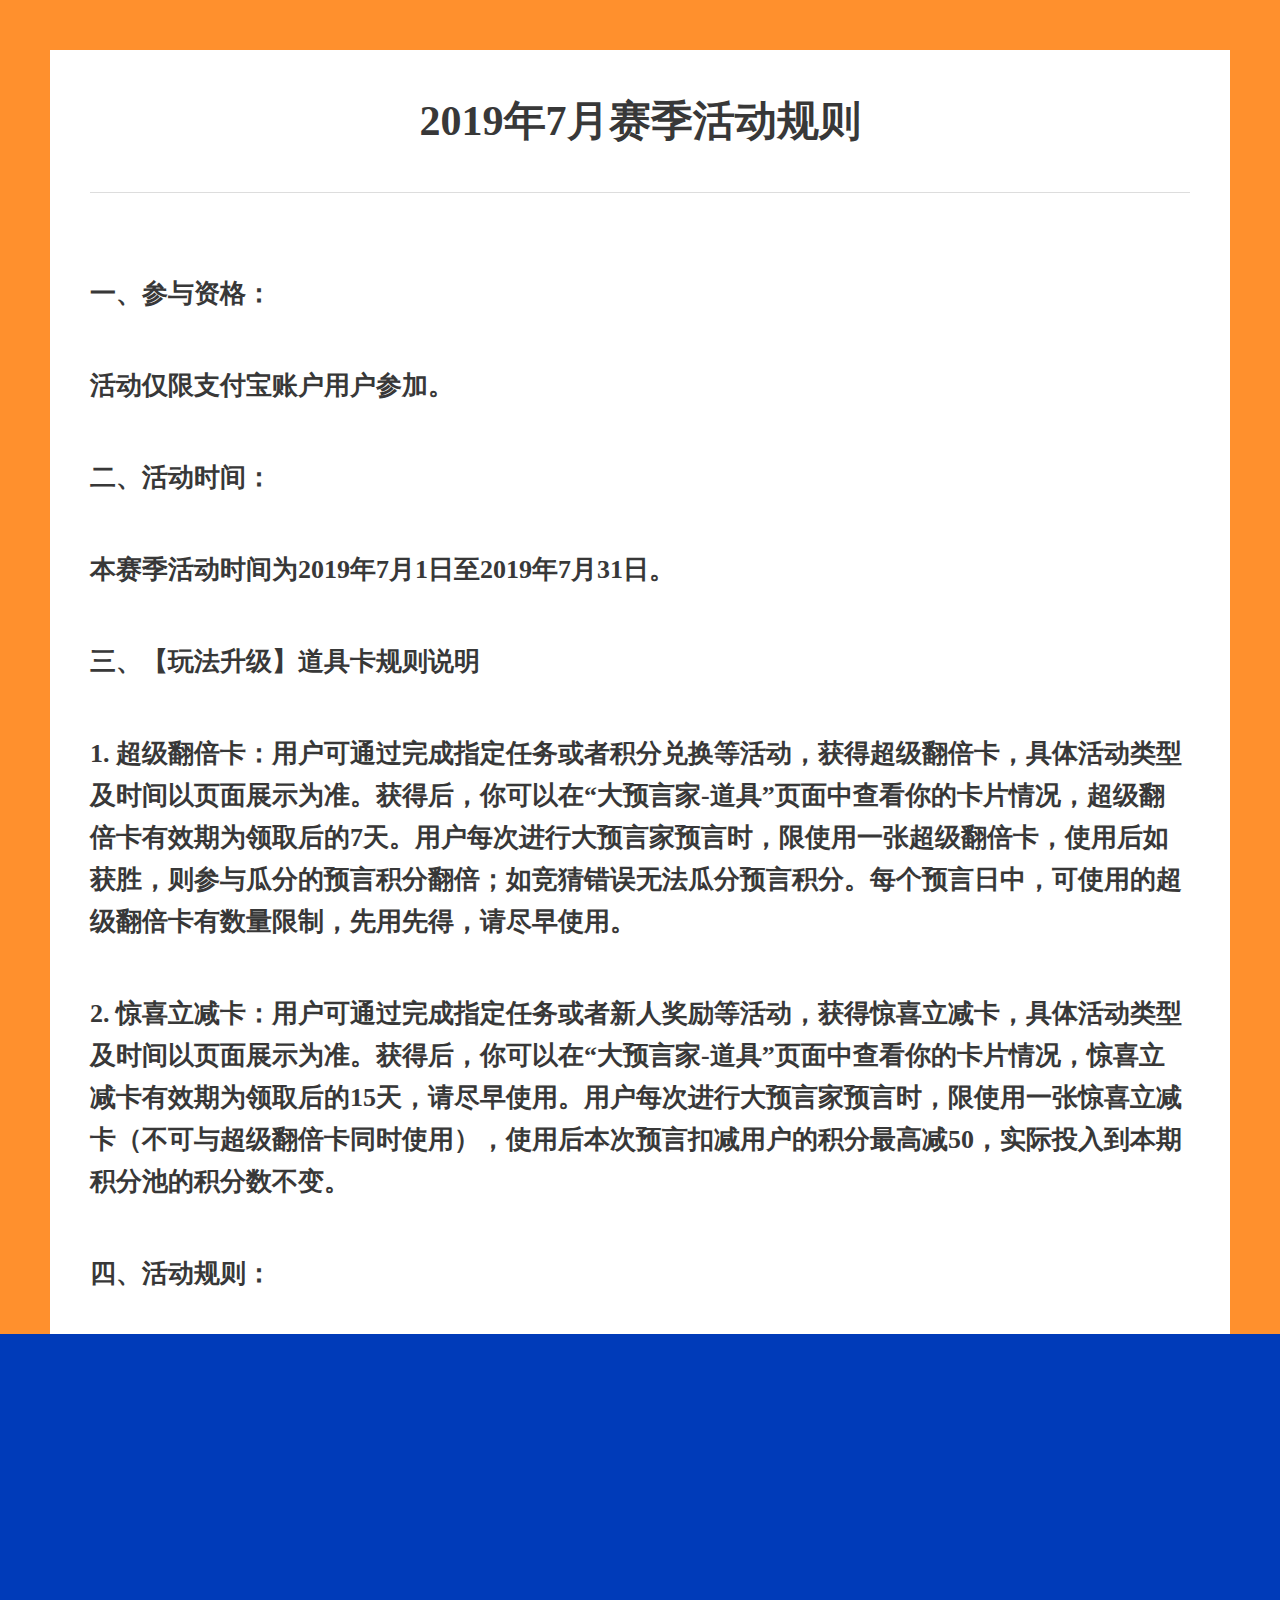
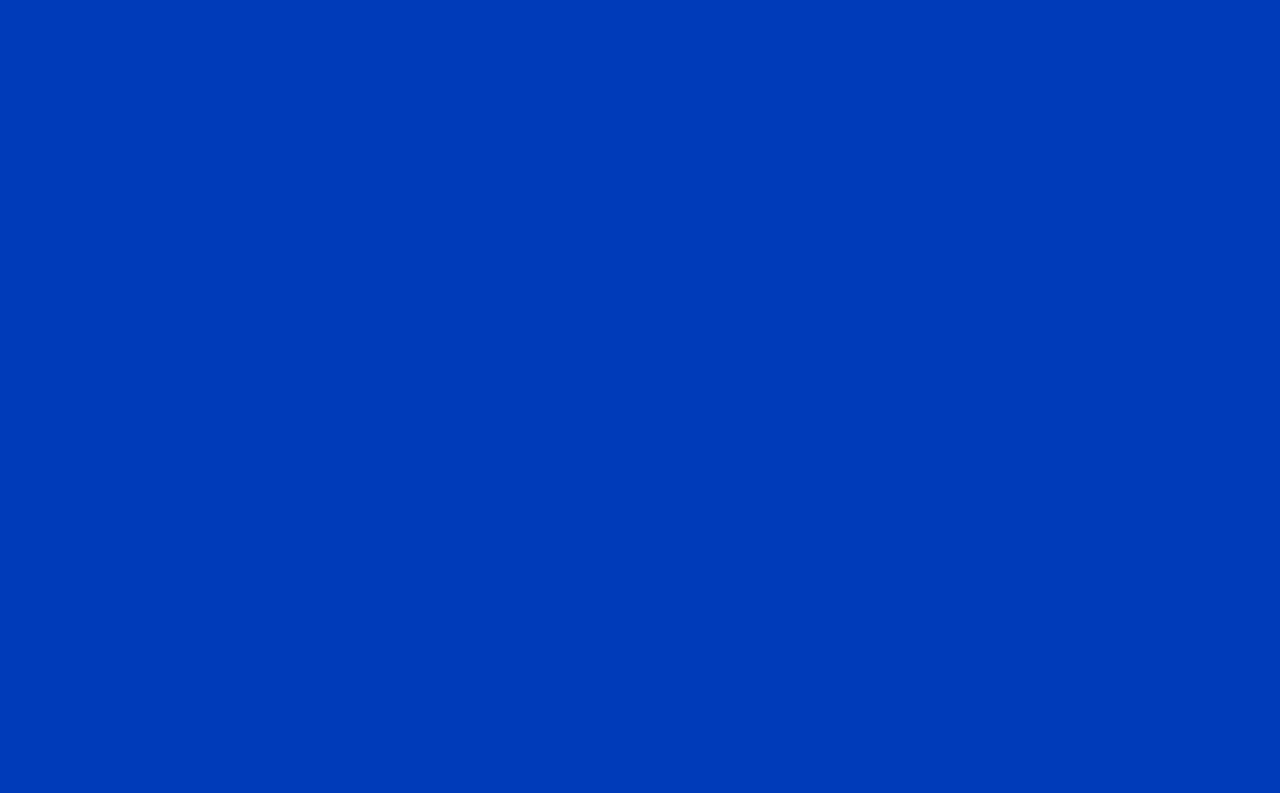
==== rules.html @ 0d9b45c0 "no message" ====
<!DOCTYPE html>
<html lang="en">
<head>
  <meta charset="UTF-8">
  <meta name="viewport"
    content="width=device-width,initial-scale=1.0,minimum-scale=1.0,maximum-scale=1.0,user-scalable=no,viewport-fit=cover">
  <meta http-equiv="X-UA-Compatible" content="ie=edge">
  <title>规则</title>
  <link rel="stylesheet" href="./css/index.css">
  <script src="./js/jquery-1.11.3.min.js"></script>
  <script src="./js/rem.js"></script>
</head>
<body class="page-rules">
  <div class="rules-container">
    <div class="container">
      <h3>2019年7月赛季活动规则</h3>
      <p>一、参与资格：</p>
      <p>活动仅限支付宝账户用户参加。</p>
      <p>二、活动时间：</p>
      <p>本赛季活动时间为2019年7月1日至2019年7月31日。</p>
      <p>三、【玩法升级】道具卡规则说明</p>
      <p>1. 超级翻倍卡：用户可通过完成指定任务或者积分兑换等活动，获得超级翻倍卡，具体活动类型及时间以页面展示为准。获得后，你可以在“大预言家-道具”页面中查看你的卡片情况，超级翻倍卡有效期为领取后的7天。用户每次进行大预言家预言时，限使用一张超级翻倍卡，使用后如获胜，则参与瓜分的预言积分翻倍；如竞猜错误无法瓜分预言积分。每个预言日中，可使用的超级翻倍卡有数量限制，先用先得，请尽早使用。</p>
      <p>2. 惊喜立减卡：用户可通过完成指定任务或者新人奖励等活动，获得惊喜立减卡，具体活动类型及时间以页面展示为准。获得后，你可以在“大预言家-道具”页面中查看你的卡片情况，惊喜立减卡有效期为领取后的15天，请尽早使用。用户每次进行大预言家预言时，限使用一张惊喜立减卡（不可与超级翻倍卡同时使用），使用后本次预言扣减用户的积分最高减50，实际投入到本期积分池的积分数不变。</p>
      <p>四、活动规则：</p>
      <p>1. 参与规则：活动期间，T日大盘涨跌的预言时间为T-1日15:15至T日13:00，T日15:15后至T+1日13:00前预言T+1日大盘涨跌，以此类推（T为交易日，周末及国家法定节假日不开盘）。用户可在【财富】-【股票】-【猜涨跌】使用支付宝积分参加对交易日的上证指数涨跌的预言。每次预言最低使用20支付宝积分，最高使用200支付宝积分，每天做出预言后不可修改，积分使用后无法退还。</p>  
      <p>2. 开奖规则：在当前交易日收盘后的15:15左右，预言结果揭晓。若预言成功，则按参与积分在所预言方的积分池的比例，瓜分当日所有预言积分，同时，获得预言家评星2星，连胜额外再得1星。若预言失败，则无积分和预言家评星获得。所获积分一般在当日预言结果揭晓后24小时内到账。单日单一用户可获得最高支付宝积分不超过5000分。</p>
      <p>3. 兑换奖励：在交易日当日公布结果后的15:15起到当日24:00点前(T日15:15-24:00)，预言正确的用户可选择领取瓜分的积分或者兑换成随机的支付宝权益红包奖励。选择后不可更改，奖励将在24小时内发放到账。若选择积分，则可去支付宝会员预言记录查询；若选择兑换为支付宝权益红包，则可去支付宝-卡包查询到账情况，余额宝体验金、定期体验金、实盘体验金限定同一用户仅可各兑换一份，同一身份证号、手机号、设备的用户均被视为同一用户。如本交易日24点前未选择领取的用户，将在第二个自然日0点起默认收到瓜分获胜的积分，积分在该自然日的24点前到账。每个交易日对应的红包权益总量数量有限，先到先得。</p>
      <p class="red">3) 参与本活动所获得的支付宝积分，将不计算进支付宝会员等级升级中，但可以在支付宝会员频道中兑换权益。</p>
      <p>4）大盘不涨不跌视为上涨。</p>
    </div>
  </div>
</body>
</html>
---- css/index.css ----
*,article,aside,audio,body,canvas,caption,dd,div,dl,dt,fieldset,figure,footer,form,h1,h2,h3,h4,h5,h6,header,html,input,label,legend,li,mark,menu,nav,ol,p,section,table,tbody,td,textarea,tfoot,th,thead,time,tr,ul,video{margin:0;padding:0}body,html{width:100%;-webkit-tap-highlight-color:rgba(0,0,0,0)}html{-webkit-text-size-adjust:100%;-ms-text-size-adjust:100%;-webkit-overflow-scrolling:touch;-ms-overflow-style:scrollbar}h1,h2,h3,h4,h5,h6{font-size:100%;font-weight:400}article,aside,blockquote,dialog,figcaption,figure,footer,header,hgroup,nav,section{display:block}ol,ul{list-style:none}.clearfix{zoom:1}.clearfix:after,.clearfix:before{visibility:hidden;height:0;line-height:0;content:'';display:table}.clearfix:after{clear:both}a{text-decoration:none}body,html{font-family:Microsoft YaHei \5FAE\8F6F\96C5\9ED1;background-color:#003bb9;color:#fff;width:100%;height:100%;min-height:13.34rem;overflow-x:hidden;overflow-y:scroll;background:url(../img/bg.jpg) no-repeat top center #003bb9;-webkit-background-size:contain;background-size:contain}.html,body{-webkit-box-sizing:border-box;-moz-box-sizing:border-box;box-sizing:border-box}.module-one{position:relative;margin-top:1rem;color:#fff;text-align:center}.module-one h4{font-size:.34rem;font-weight:700}.module-one h3{font-size:.44rem;font-weight:700}.module-one h3 span{padding-left:.1rem}.module-one h3 span i{font-style:normal;color:#fedf22}.module-one .rule-a{position:absolute;top:.6rem;right:0;display:block;font-size:.18rem;width:1.5rem;height:.4rem;background-color:#1f69de;color:#fff;line-height:.4rem;text-align:center;-webkit-border-top-left-radius:.4rem;border-top-left-radius:.4rem;-webkit-border-bottom-left-radius:.4rem;border-bottom-left-radius:.4rem;cursor:pointer}.module-two{margin-top:.8rem}.module-two h4{font-size:.29rem;color:#fff;text-align:center}.module-two h4 span{padding-left:.2rem;letter-spacing:.2rem;color:#ffda00;font-weight:600;text-align:center}.module-ads{margin-top:1rem;padding:0 .2rem}.module-ads img{width:100%;height:auto;-webkit-border-radius:.06rem;border-radius:.06rem}.module-three{margin-top:.3rem;height:2rem;padding:0 .2rem}.module-three .three-top{margin-bottom:.2rem;font-size:.2rem;color:#80bcfa;text-align:center}.module-three .three-top p{line-height:.38rem}.module-three .three-content{width:auto;height:inherit;padding:.3rem .15rem;-webkit-border-radius:.1rem;border-radius:.1rem;background-color:#0246c1}.module-three .three-content .mark{margin-bottom:.22rem;font-size:.2rem;color:#fff}.module-three .three-content .mark .mark-desc{padding-left:.2rem;color:#50a84c;font-weight:bolder}.module-three .three-content .progress{position:relative;margin-bottom:.17rem;width:auto;height:.36rem;border:.05rem solid #00328e;-webkit-border-radius:.36rem;border-radius:.36rem;background-color:#50a84c;color:#fff;font-size:.16rem;line-height:.36rem;text-align:right;padding-right:.17rem}.module-three .three-content .progress .percent{position:absolute;display:block;top:0;left:0;width:70%;background-color:#e04541;text-align:left;-webkit-border-radius:.26rem;border-radius:.26rem;padding-left:.12rem}.module-three .three-content .btns-box{position:relative;height:1.05rem;display:-webkit-box;display:-webkit-flex;display:-moz-box;display:-ms-flexbox;display:flex}.module-three .three-content .btns-box>div{display:inline-block;width:45%;height:inherit;line-height:1.05rem;-webkit-border-radius:.2rem;border-radius:.2rem;text-align:center;font-size:.4rem;cursor:pointer}.module-three .three-content .btns-box div+div{margin-left:9%}.module-three .three-content .btns-box .up{background-color:#e04541}.module-three .three-content .btns-box .down{background-color:#50a84c}.module-three .three-content .prodict-dom{margin-top:.4rem;text-align:center;color:#fff}.module-three .three-content .prodict-dom h4{margin-bottom:.13rem;font-size:.36rem;line-height:1em}.module-three .three-content .prodict-dom p{font-size:.18rem;line-height:1em}.module-three .three-bottom{margin-top:.2rem;color:#5694ff;font-size:.2rem;line-height:.38rem;text-align:center}.module-three .three-bottom span{padding-left:.1rem;color:#79aafe;font-weight:600}.dialog-wrap{position:fixed;display:none;top:0;left:0;height:100%;width:100%;background-color:rgba(0,0,0,.6);z-index:9}.dialog-wrap .main-content{position:absolute;display:block;top:4.07rem;left:50%;margin-left:-2.9rem;width:5.8rem;height:7.17rem;-webkit-border-radius:.16rem;border-radius:.16rem;background-color:#fff;z-index:10}.dialog-wrap .main-content span.close{position:absolute;top:.1rem;right:.1rem;width:.38rem;height:.32rem;background:url(../img/close.png) no-repeat center center;-webkit-background-size:contain;background-size:contain;cursor:pointer}.dialog-wrap .main-content .content-top{width:auto;height:4.34rem;padding:0 .4rem;-webkit-border-top-left-radius:.16rem;border-top-left-radius:.16rem;-webkit-border-top-right-radius:.16rem;border-top-right-radius:.16rem;background:-webkit-gradient(linear,left bottom,left top,from(#0f4ccd),to(#4983fe));background:-webkit-linear-gradient(bottom,#0f4ccd,#4983fe);background:-moz-linear-gradient(bottom,#0f4ccd,#4983fe);background:-o-linear-gradient(bottom,#0f4ccd,#4983fe);background:linear-gradient(to top,#0f4ccd,#4983fe)}.dialog-wrap .main-content .content-top .look{position:absolute;display:block;top:-.53rem;left:50%;margin-left:-.53rem;width:1.06rem;height:1.06rem;background:url(../img/icon-up.png) no-repeat center center;-webkit-background-size:cover;background-size:cover;cursor:pointer}.dialog-wrap .main-content .content-top .look-down{background-image:url(../img/icon-down.png)}.dialog-wrap .main-content .content-top h5{padding-top:.76rem;font-size:.16rem;text-align:center;font-weight:700}.dialog-wrap .main-content .content-top p{padding-top:.16rem;font-size:.16rem;text-align:center}.dialog-wrap .main-content .content-top p span{padding-left:.1rem}.dialog-wrap .main-content .content-top .line{margin-top:.22rem;height:1px;width:100%;background-color:#5082ec}.dialog-wrap .main-content .content-top .prodict{margin:.22rem 0 .13rem;font-size:.18rem;text-align:left;color:#71a7fb}.dialog-wrap .main-content .content-top .bet-ul{height:.5rem;display:-webkit-box;display:-webkit-flex;display:-moz-box;display:-ms-flexbox;display:flex}.dialog-wrap .main-content .content-top .bet-ul li{display:inline-block;width:23%;height:.5rem;line-height:.5rem;font-size:.18rem;font-weight:bolder;text-align:center;background-color:transparent;-webkit-border-radius:.02rem;border-radius:.02rem;border:.01rem solid #5d8ae9;cursor:pointer}.dialog-wrap .main-content .content-top .bet-ul li+li{margin-left:.16rem}.dialog-wrap .main-content .content-top .bet-ul .current{color:#2864e2;background-color:#fff}.dialog-wrap .main-content .content-top .prodict-result{margin-top:.25rem;font-size:.16rem;text-align:left;color:#fff;line-height:.28rem}.dialog-wrap .main-content .content-top .prodict-result span{color:#ffda39}.dialog-wrap .main-content .content-down{text-align:center}.dialog-wrap .main-content .content-down .down-btn{display:inline-block;width:85%;height:.93rem;text-align:center;background:-webkit-gradient(linear,left top,right top,from(#1189e1),to(#37a6f7));background:-webkit-linear-gradient(left,#1189e1,#37a6f7);background:-moz-linear-gradient(left,#1189e1,#37a6f7);background:-o-linear-gradient(left,#1189e1,#37a6f7);background:linear-gradient(to right,#1189e1,#37a6f7);-webkit-border-radius:.1rem;border-radius:.1rem}.dialog-wrap .main-content .content-down .down-btn h5{margin:.17rem 0 .1rem;font-size:.3rem;text-align:center;font-weight:bolder;line-height:.3rem}.dialog-wrap .main-content .content-down .down-btn p{margin:0;color:#fff;font-size:.16rem}.dialog-wrap .main-content .content-down p{margin-top:.26rem;padding:0 .4rem;font-size:.18rem;line-height:.28rem;color:#c3c3c3}.red{color:red!important}.up-color{color:#e04541!important}.down-color{color:#50a84c!important}.page-rules{position:relative;width:100%;padding:.5rem .5rem 1rem;height:100%;min-height:100%;background-image:none;background-color:#ff902d;overflow:scroll}.page-rules .rules-container{position:relative;width:100%;height:100%;background-color:#ff902d}.page-rules .rules-container .container{position:relative;padding:0 .4rem;color:#383838;background-color:#fff}.page-rules .rules-container .container h3{margin-bottom:.8rem;padding:.5rem;font-size:.42rem;text-align:center;font-weight:bolder;line-height:.42rem;border-bottom:1px solid #ddd}.page-rules .rules-container .container p{font-size:.26rem;line-height:.42rem;font-weight:600}.page-rules .rules-container .container p:last-of-type{padding-bottom:.5rem}.page-rules .rules-container .container p+p{margin-top:.5rem}.page-carousel{position:relative;width:100%;padding:.2rem;height:100%;min-height:100%;background-image:none;background-color:#fff;overflow:scroll}.page-carousel .carousel-box{width:auto;height:3.6rem}.page-carousel .carousel-box .swiper-wrapper{width:auto;height:inherit}.page-carousel .carousel-box .swiper-wrapper .swiper-slide{width:auto;height:inherit;cursor:pointer}.page-carousel .carousel-box .swiper-wrapper .swiper-slide img{width:inherit;height:inherit;-webkit-border-radius:.08rem;border-radius:.08rem}.page-carousel .module-palace{margin-top:.6rem}.page-carousel .module-palace h3{margin:.15rem 0;font-size:.4rem;color:#383838}.page-carousel .module-palace .app-box{width:100%;display:-webkit-box;display:-webkit-flex;display:-moz-box;display:-ms-flexbox;display:flex;-webkit-flex-wrap:wrap;-ms-flex-wrap:wrap;flex-wrap:wrap;text-align:center}.page-carousel .module-palace .app-box>a{margin-bottom:.3rem;width:23%;height:2.3rem;text-align:center;cursor:pointer;overflow:hidden}.page-carousel .module-palace .app-box>a:nth-of-type(4n+1){margin-left:0}.page-carousel .module-palace .app-box>a img{display:inline-block;width:1.5rem;height:1.5rem;-webkit-border-radius:.2rem;border-radius:.2rem;background-color:#999;vertical-align:middle}.page-carousel .module-palace .app-box>a h5{margin-top:.1rem;text-align:center;font-size:.26rem;line-height:.3rem;color:#383838;word-break:break-word}.page-carousel .module-palace .app-box a+a{margin-left:2.5%}
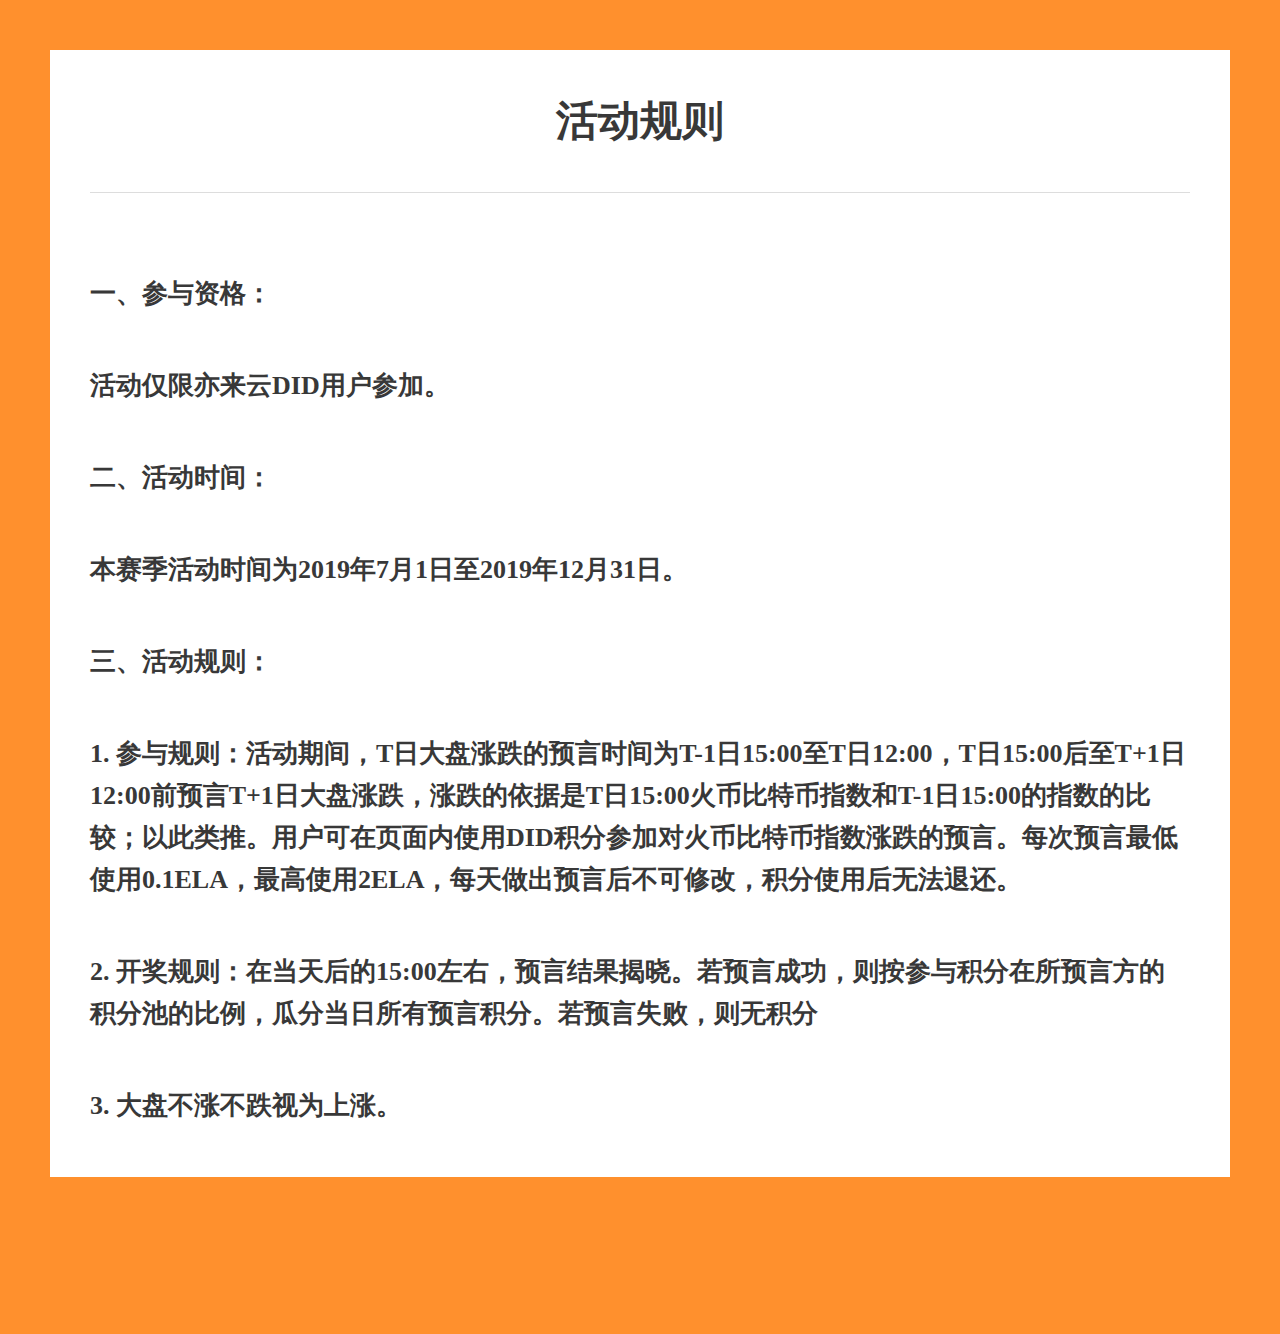
==== commit f5544112: "update capsule" ====
--- a/rules.html
+++ b/rules.html
@@ -13,20 +13,15 @@
 <body class="page-rules">
   <div class="rules-container">
     <div class="container">
-      <h3>2019年7月赛季活动规则</h3>
+      <h3>活动规则</h3>
       <p>一、参与资格：</p>
-      <p>活动仅限支付宝账户用户参加。</p>
+      <p>活动仅限亦来云DID用户参加。</p>
       <p>二、活动时间：</p>
-      <p>本赛季活动时间为2019年7月1日至2019年7月31日。</p>
-      <p>三、【玩法升级】道具卡规则说明</p>
-      <p>1. 超级翻倍卡：用户可通过完成指定任务或者积分兑换等活动，获得超级翻倍卡，具体活动类型及时间以页面展示为准。获得后，你可以在“大预言家-道具”页面中查看你的卡片情况，超级翻倍卡有效期为领取后的7天。用户每次进行大预言家预言时，限使用一张超级翻倍卡，使用后如获胜，则参与瓜分的预言积分翻倍；如竞猜错误无法瓜分预言积分。每个预言日中，可使用的超级翻倍卡有数量限制，先用先得，请尽早使用。</p>
-      <p>2. 惊喜立减卡：用户可通过完成指定任务或者新人奖励等活动，获得惊喜立减卡，具体活动类型及时间以页面展示为准。获得后，你可以在“大预言家-道具”页面中查看你的卡片情况，惊喜立减卡有效期为领取后的15天，请尽早使用。用户每次进行大预言家预言时，限使用一张惊喜立减卡（不可与超级翻倍卡同时使用），使用后本次预言扣减用户的积分最高减50，实际投入到本期积分池的积分数不变。</p>
-      <p>四、活动规则：</p>
-      <p>1. 参与规则：活动期间，T日大盘涨跌的预言时间为T-1日15:15至T日13:00，T日15:15后至T+1日13:00前预言T+1日大盘涨跌，以此类推（T为交易日，周末及国家法定节假日不开盘）。用户可在【财富】-【股票】-【猜涨跌】使用支付宝积分参加对交易日的上证指数涨跌的预言。每次预言最低使用20支付宝积分，最高使用200支付宝积分，每天做出预言后不可修改，积分使用后无法退还。</p>  
-      <p>2. 开奖规则：在当前交易日收盘后的15:15左右，预言结果揭晓。若预言成功，则按参与积分在所预言方的积分池的比例，瓜分当日所有预言积分，同时，获得预言家评星2星，连胜额外再得1星。若预言失败，则无积分和预言家评星获得。所获积分一般在当日预言结果揭晓后24小时内到账。单日单一用户可获得最高支付宝积分不超过5000分。</p>
-      <p>3. 兑换奖励：在交易日当日公布结果后的15:15起到当日24:00点前(T日15:15-24:00)，预言正确的用户可选择领取瓜分的积分或者兑换成随机的支付宝权益红包奖励。选择后不可更改，奖励将在24小时内发放到账。若选择积分，则可去支付宝会员预言记录查询；若选择兑换为支付宝权益红包，则可去支付宝-卡包查询到账情况，余额宝体验金、定期体验金、实盘体验金限定同一用户仅可各兑换一份，同一身份证号、手机号、设备的用户均被视为同一用户。如本交易日24点前未选择领取的用户，将在第二个自然日0点起默认收到瓜分获胜的积分，积分在该自然日的24点前到账。每个交易日对应的红包权益总量数量有限，先到先得。</p>
-      <p class="red">3) 参与本活动所获得的支付宝积分，将不计算进支付宝会员等级升级中，但可以在支付宝会员频道中兑换权益。</p>
-      <p>4）大盘不涨不跌视为上涨。</p>
+      <p>本赛季活动时间为2019年7月1日至2019年12月31日。</p>
+      <p>三、活动规则：</p>
+      <p>1. 参与规则：活动期间，T日大盘涨跌的预言时间为T-1日15:00至T日12:00，T日15:00后至T+1日12:00前预言T+1日大盘涨跌，涨跌的依据是T日15:00火币比特币指数和T-1日15:00的指数的比较；以此类推。用户可在页面内使用DID积分参加对火币比特币指数涨跌的预言。每次预言最低使用0.1ELA，最高使用2ELA，每天做出预言后不可修改，积分使用后无法退还。</p>  
+      <p>2. 开奖规则：在当天后的15:00左右，预言结果揭晓。若预言成功，则按参与积分在所预言方的积分池的比例，瓜分当日所有预言积分。若预言失败，则无积分</p>
+      <p>3. 大盘不涨不跌视为上涨。</p>
     </div>
   </div>
 </body>
